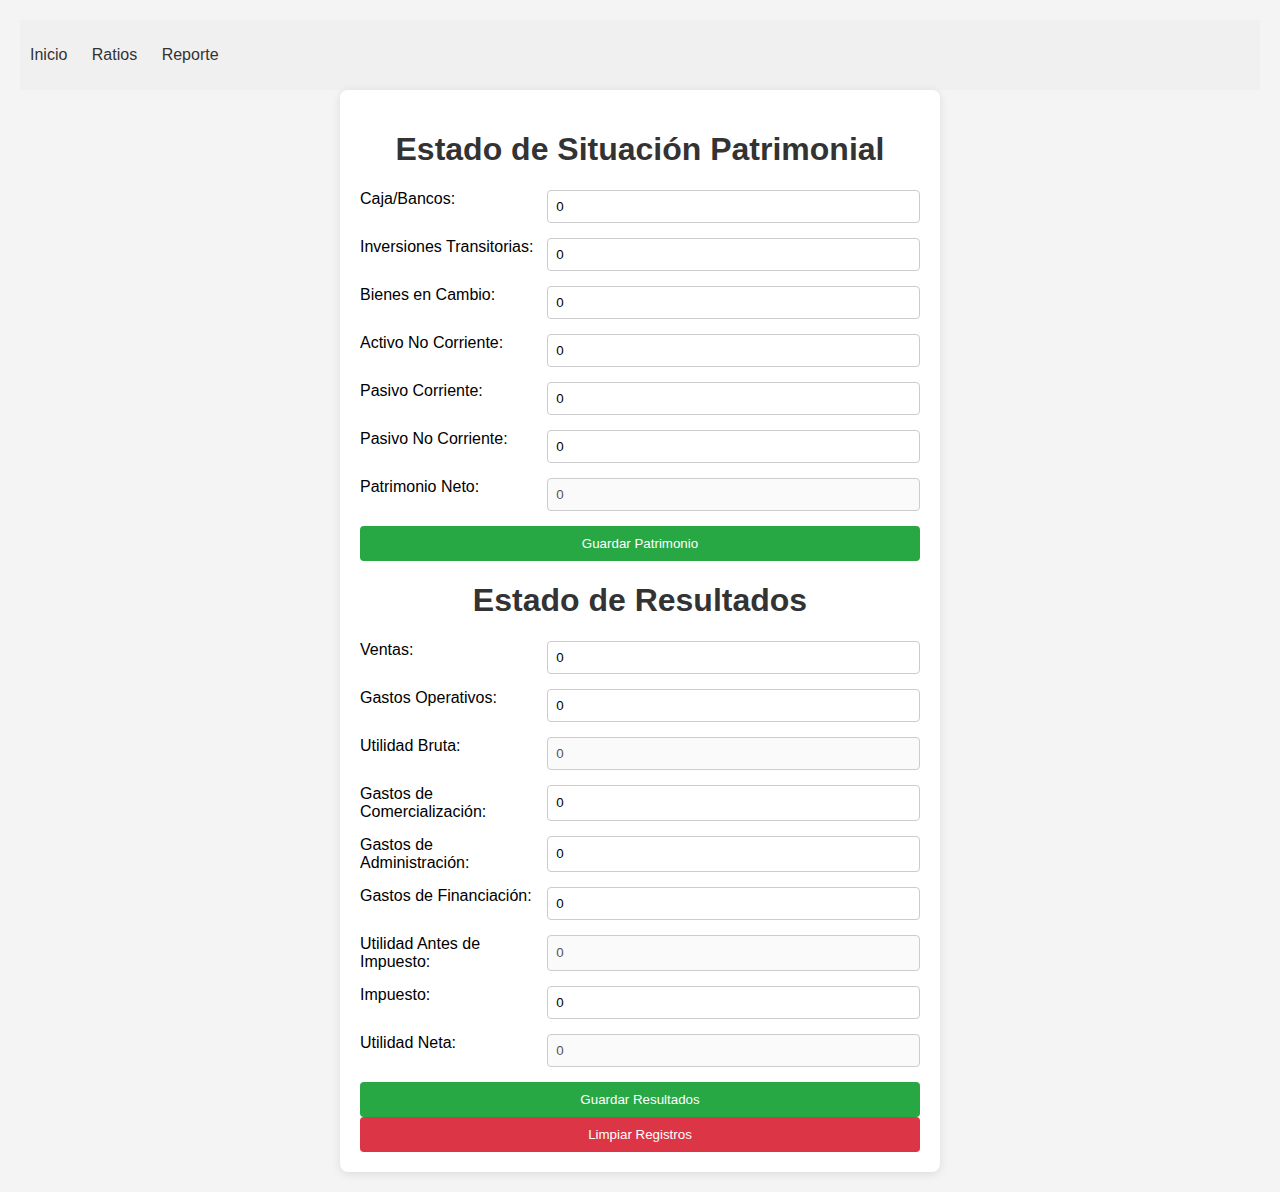
==== pages/balances.html @ 5c240ce6 "estructura avanzada" ====
<!DOCTYPE html>
<html lang="es">
<head>
    <meta charset="UTF-8">
    <meta name="viewport" content="width=device-width, initial-scale=1.0">
    <link rel="stylesheet" href="../styles/balances.css">
    <link rel="stylesheet" href="../styles/navbar.css">
    <title>Formulario - Estado de Situación Patrimonial</title>
</head>
<body>
    <nav>
    <ul>
        <li><a href="../index.html">Inicio</a></li>
        <li><a href="ratios.html">Ratios</a></li>
        <li><a href="reporte.html">Reporte</a></li>
    </ul>
</nav>
    <div class="container">
        <h1>Estado de Situación Patrimonial</h1>
        <form id="form-patrimonio">
            <div class="form-group">
                <label for="caja-bancos">Caja/Bancos:</label>
                <input type="number" id="caja-bancos" />
            </div>
            <div class="form-group">
                <label for="inversiones-transitorias">Inversiones Transitorias:</label>
                <input type="number" id="inversiones-transitorias" />
            </div>
            <div class="form-group">
                <label for="bienes-cambio">Bienes en Cambio:</label>
                <input type="number" id="bienes-cambio" />
            </div>
            <div class="form-group">
                <label for="activo-no-corriente">Activo No Corriente:</label>
                <input type="number" id="activo-no-corriente" />
            </div>
            <div class="form-group">
                <label for="pasivo-corriente">Pasivo Corriente:</label>
                <input type="number" id="pasivo-corriente" />
            </div>
            <div class="form-group">
                <label for="pasivo-no-corriente">Pasivo No Corriente:</label>
                <input type="number" id="pasivo-no-corriente" />
            </div>
            <div class="form-group">
                <label for="patrimonio-neto">Patrimonio Neto:</label>
                <input type="number" id="patrimonio-neto" disabled />
            </div>
            <button type="submit">Guardar Patrimonio</button>
        </form>

        <h1>Estado de Resultados</h1>
        <form id="form-resultados">
            <div class="form-group">
                <label for="ventas">Ventas:</label>
                <input type="number" id="ventas" />
            </div>
            <div class="form-group">
                <label for="gastos-operativos">Gastos Operativos:</label>
                <input type="number" id="gastos-operativos" />
            </div>
            <div class="form-group">
                    <label for="utilidad-bruta">Utilidad Bruta:</label>
                    <input type="number" id="utilidad-bruta" disabled />
                </div>
            <div class="form-group">
                <label for="gastos-comercializacion">Gastos de Comercialización:</label>
                <input type="number" id="gastos-comercializacion" />
            </div>
            <div class="form-group">
                <label for="gastos-administracion">Gastos de Administración:</label>
                <input type="number" id="gastos-administracion" />
            </div>
            <div class="form-group">
                <label for="gastos-financiacion">Gastos de Financiación:</label>
                <input type="number" id="gastos-financiacion" />
            </div>
            <div class="form-group">
                <label for="utilidad-antes-impuesto">Utilidad Antes de Impuesto:</label>
                <input type="number" id="utilidad-antes-impuesto" disabled />
            </div>
            <div class="form-group">
                <label for="impuesto">Impuesto:</label>
                <input type="number" id="impuesto" />
            </div>
            <div class="form-group">
                <label for="utilidad-neta">Utilidad Neta:</label>
                <input type="number" id="utilidad-neta" disabled />
            </div>
            <button type="submit">Guardar Resultados</button>
        </form>
          <button type="button" id="limpiar-registros">Limpiar Registros</button> 
    </div>

    <script src="../js/balances.js"></script>
</body>
</html>
---- styles/balances.css ----
* {
    box-sizing: border-box;
}

body {
    font-family: Arial, sans-serif;
    margin: 20px;
    background-color: #f4f4f4;
}

.container {
    max-width: 600px;
    margin: auto;
    background: white;
    padding: 20px;
    border-radius: 8px;
    box-shadow: 0 2px 10px rgba(0, 0, 0, 0.1);
}

h1 {
    text-align: center;
    color: #333;
}

.form-group {
    display: flex;
    justify-content: space-between;
    margin-bottom: 15px;
}

label {
    flex: 1;
    margin-right: 10px;
}

input[type="number"] {
    flex: 2;
    padding: 8px;
    border: 1px solid #ccc;
    border-radius: 4px;
}

/* Responsive Styles */
@media (max-width: 600px) {
    .form-group {
        flex-direction: column;
    }
    
    label {
        margin-right: 0;
        margin-bottom: 5px;
    }
    
    input[type="number"] {
        width: 100%;
    }
}

button {
    width: 100%;
    padding: 10px;
    background-color: #28a745; /* Color verde para el botón de envío */
    color: white;
    border: none;
    border-radius: 4px;
    cursor: pointer;
}

button:hover {
    background-color: #218838; /* Color verde oscuro al pasar el mouse */
}

/* Estilo para el botón de limpiar registros */
button#limpiar-registros {
    background-color: #dc3545; /* Color rojo */
}

button#limpiar-registros:hover {
    background-color: #c82333; /* Color rojo oscuro al pasar el mouse */
}
---- styles/navbar.css ----
nav {
    background-color: #f0f0f0;
    padding: 10px;
}

nav ul {
    list-style-type: none;
    padding: 0;
}

nav li {
    display: inline;
    margin-right: 20px;
}

nav a {
    text-decoration: none;
    color: #333;
}

nav a:hover {
    text-decoration: underline;
}
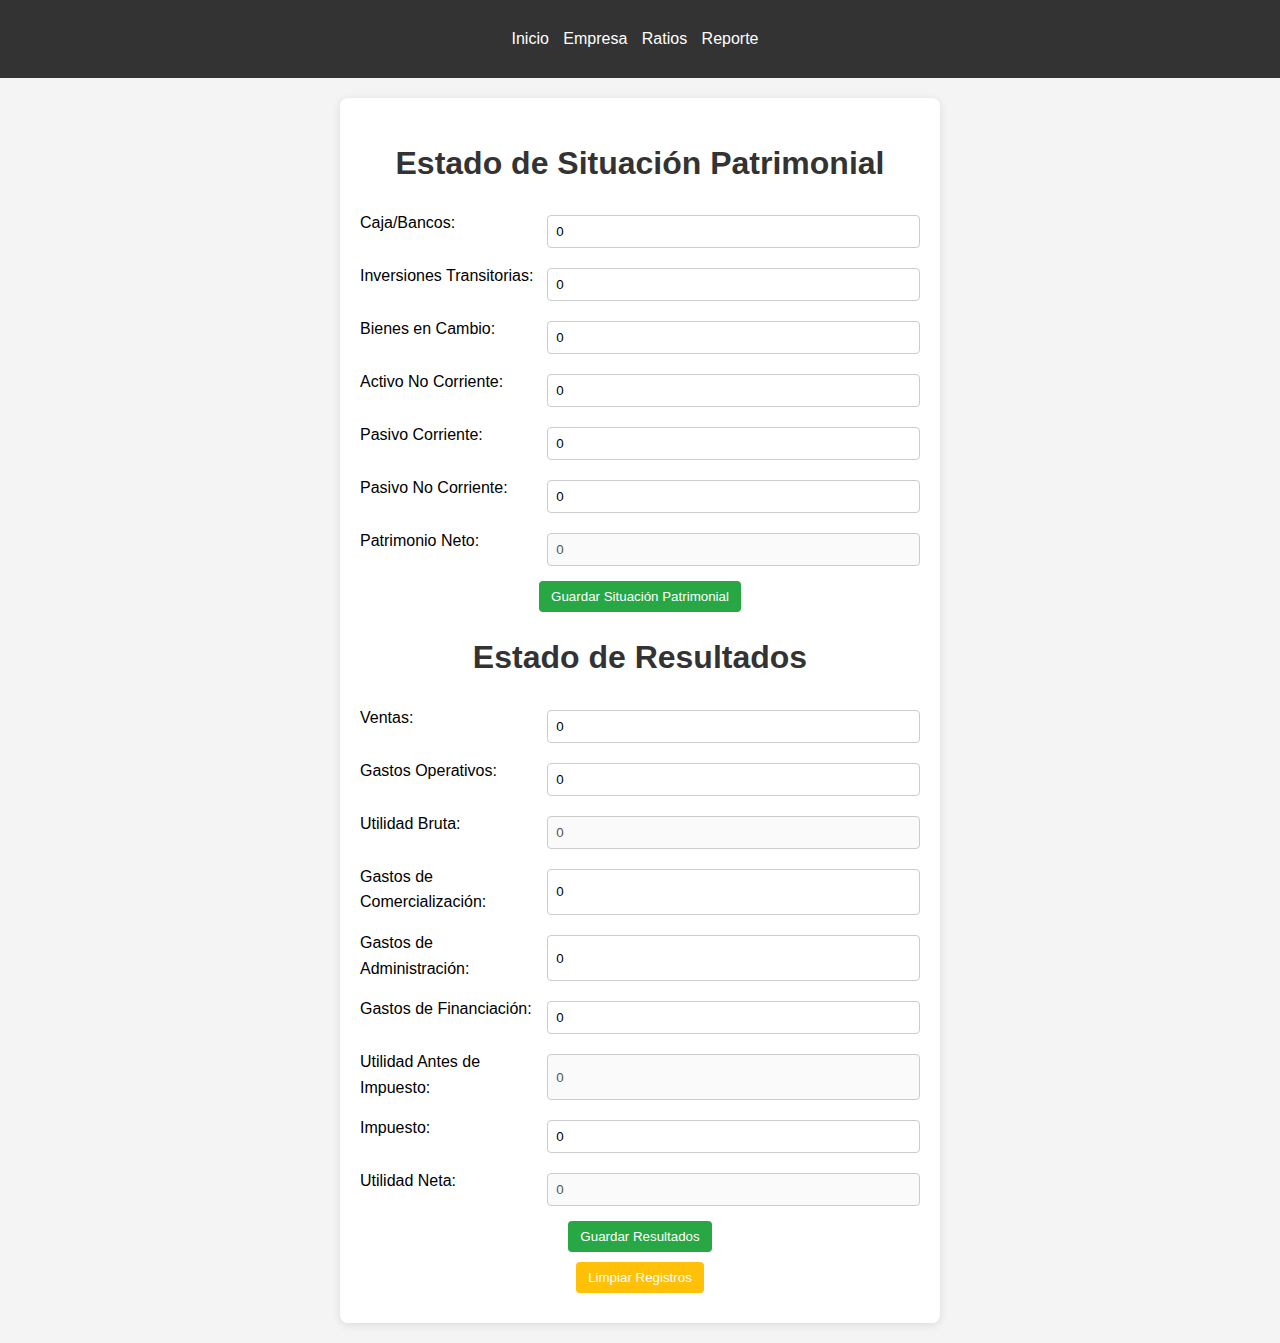
==== commit 02069ab0: "código muy avanzado" ====
--- a/pages/balances.html
+++ b/pages/balances.html
@@ -1,97 +1,117 @@
 <!DOCTYPE html>
 <html lang="es">
-<head>
-    <meta charset="UTF-8">
-    <meta name="viewport" content="width=device-width, initial-scale=1.0">
-    <link rel="stylesheet" href="../styles/balances.css">
-    <link rel="stylesheet" href="../styles/navbar.css">
+  <head>
+    <meta charset="UTF-8" />
+    <meta http-equiv="X-UA-Compatible" content="IE=edge" />
+    <meta name="viewport" content="width=device-width, initial-scale=1.0" />
+    <meta name="author" content="Mauricio Javier Alonso" />
+    <meta
+      name="description"
+      content="Segunda entrega curso Javascript Coderhouse"
+    />
+    <meta
+      name="keywords"
+      content="ratios javascript solvencia liquidez rentabilidad"
+    />
+    <link rel="stylesheet" href="../styles/consolidado.css" />
     <title>Formulario - Estado de Situación Patrimonial</title>
-</head>
-<body>
+  </head>
+  <body>
     <nav>
-    <ul>
+      <ul>
         <li><a href="../index.html">Inicio</a></li>
+        <li><a href="empresa.html">Empresa</a></li>
         <li><a href="ratios.html">Ratios</a></li>
         <li><a href="reporte.html">Reporte</a></li>
-    </ul>
-</nav>
+      </ul>
+    </nav>
     <div class="container">
-        <h1>Estado de Situación Patrimonial</h1>
-        <form id="form-patrimonio">
-            <div class="form-group">
-                <label for="caja-bancos">Caja/Bancos:</label>
-                <input type="number" id="caja-bancos" />
-            </div>
-            <div class="form-group">
-                <label for="inversiones-transitorias">Inversiones Transitorias:</label>
-                <input type="number" id="inversiones-transitorias" />
-            </div>
-            <div class="form-group">
-                <label for="bienes-cambio">Bienes en Cambio:</label>
-                <input type="number" id="bienes-cambio" />
-            </div>
-            <div class="form-group">
-                <label for="activo-no-corriente">Activo No Corriente:</label>
-                <input type="number" id="activo-no-corriente" />
-            </div>
-            <div class="form-group">
-                <label for="pasivo-corriente">Pasivo Corriente:</label>
-                <input type="number" id="pasivo-corriente" />
-            </div>
-            <div class="form-group">
-                <label for="pasivo-no-corriente">Pasivo No Corriente:</label>
-                <input type="number" id="pasivo-no-corriente" />
-            </div>
-            <div class="form-group">
-                <label for="patrimonio-neto">Patrimonio Neto:</label>
-                <input type="number" id="patrimonio-neto" disabled />
-            </div>
-            <button type="submit">Guardar Patrimonio</button>
-        </form>
+      <h1>Estado de Situación Patrimonial</h1>
+      <form id="form-patrimonio">
+        <div class="form-group">
+          <label for="caja-bancos">Caja/Bancos:</label>
+          <input type="number" id="caja-bancos" />
+        </div>
+        <div class="form-group">
+          <label for="inversiones-transitorias"
+            >Inversiones Transitorias:</label
+          >
+          <input type="number" id="inversiones-transitorias" />
+        </div>
+        <div class="form-group">
+          <label for="bienes-cambio">Bienes en Cambio:</label>
+          <input type="number" id="bienes-cambio" />
+        </div>
+        <div class="form-group">
+          <label for="activo-no-corriente">Activo No Corriente:</label>
+          <input type="number" id="activo-no-corriente" />
+        </div>
+        <div class="form-group">
+          <label for="pasivo-corriente">Pasivo Corriente:</label>
+          <input type="number" id="pasivo-corriente" />
+        </div>
+        <div class="form-group">
+          <label for="pasivo-no-corriente">Pasivo No Corriente:</label>
+          <input type="number" id="pasivo-no-corriente" />
+        </div>
+        <div class="form-group">
+          <label for="patrimonio-neto">Patrimonio Neto:</label>
+          <input type="number" id="patrimonio-neto" disabled />
+        </div>
+        <button class="primary" type="submit">
+          Guardar Situación Patrimonial
+        </button>
+      </form>
 
-        <h1>Estado de Resultados</h1>
-        <form id="form-resultados">
-            <div class="form-group">
-                <label for="ventas">Ventas:</label>
-                <input type="number" id="ventas" />
-            </div>
-            <div class="form-group">
-                <label for="gastos-operativos">Gastos Operativos:</label>
-                <input type="number" id="gastos-operativos" />
-            </div>
-            <div class="form-group">
-                    <label for="utilidad-bruta">Utilidad Bruta:</label>
-                    <input type="number" id="utilidad-bruta" disabled />
-                </div>
-            <div class="form-group">
-                <label for="gastos-comercializacion">Gastos de Comercialización:</label>
-                <input type="number" id="gastos-comercializacion" />
-            </div>
-            <div class="form-group">
-                <label for="gastos-administracion">Gastos de Administración:</label>
-                <input type="number" id="gastos-administracion" />
-            </div>
-            <div class="form-group">
-                <label for="gastos-financiacion">Gastos de Financiación:</label>
-                <input type="number" id="gastos-financiacion" />
-            </div>
-            <div class="form-group">
-                <label for="utilidad-antes-impuesto">Utilidad Antes de Impuesto:</label>
-                <input type="number" id="utilidad-antes-impuesto" disabled />
-            </div>
-            <div class="form-group">
-                <label for="impuesto">Impuesto:</label>
-                <input type="number" id="impuesto" />
-            </div>
-            <div class="form-group">
-                <label for="utilidad-neta">Utilidad Neta:</label>
-                <input type="number" id="utilidad-neta" disabled />
-            </div>
-            <button type="submit">Guardar Resultados</button>
-        </form>
-          <button type="button" id="limpiar-registros">Limpiar Registros</button> 
+      <h1>Estado de Resultados</h1>
+      <form id="form-resultados">
+        <div class="form-group">
+          <label for="ventas">Ventas:</label>
+          <input type="number" id="ventas" />
+        </div>
+        <div class="form-group">
+          <label for="gastos-operativos">Gastos Operativos:</label>
+          <input type="number" id="gastos-operativos" />
+        </div>
+        <div class="form-group">
+          <label for="utilidad-bruta">Utilidad Bruta:</label>
+          <input type="number" id="utilidad-bruta" disabled />
+        </div>
+        <div class="form-group">
+          <label for="gastos-comercializacion"
+            >Gastos de Comercialización:</label
+          >
+          <input type="number" id="gastos-comercializacion" />
+        </div>
+        <div class="form-group">
+          <label for="gastos-administracion">Gastos de Administración:</label>
+          <input type="number" id="gastos-administracion" />
+        </div>
+        <div class="form-group">
+          <label for="gastos-financiacion">Gastos de Financiación:</label>
+          <input type="number" id="gastos-financiacion" />
+        </div>
+        <div class="form-group">
+          <label for="utilidad-antes-impuesto"
+            >Utilidad Antes de Impuesto:</label
+          >
+          <input type="number" id="utilidad-antes-impuesto" disabled />
+        </div>
+        <div class="form-group">
+          <label for="impuesto">Impuesto:</label>
+          <input type="number" id="impuesto" />
+        </div>
+        <div class="form-group">
+          <label for="utilidad-neta">Utilidad Neta:</label>
+          <input type="number" id="utilidad-neta" disabled />
+        </div>
+        <button class="primary" type="submit">Guardar Resultados</button>
+      </form>
+      <button type="button" class="tertiary" id="limpiar-registros">
+        Limpiar Registros
+      </button>
     </div>
 
     <script src="../js/balances.js"></script>
-</body>
-</html>+  </body>
+</html>
--- a/styles/consolidado.css
+++ b/styles/consolidado.css
@@ -0,0 +1,225 @@
+* {
+    box-sizing: border-box;
+}
+
+body {
+    font-family: Arial, sans-serif;
+    line-height: 1.6;
+    margin: 0;
+    padding: 0;
+    background-color: #f4f4f4;
+}
+
+.container {
+    max-width: 600px;
+    margin: 20px auto;
+    padding: 20px;
+    background: white;
+    border-radius: 8px;
+    box-shadow: 0 2px 10px rgba(0, 0, 0, 0.1);
+}
+
+h1, h2 {
+    text-align: center;
+    color: #333;
+    margin-top: 20px;
+}
+
+.form-group {
+    display: flex;
+    justify-content: space-between;
+    margin-bottom: 15px;
+}
+
+label {
+    flex: 1;
+    margin-right: 10px;
+}
+
+input[type="number"], input {
+    flex: 2;
+    padding: 8px;
+    margin-top: 5px;
+    border: 1px solid #ccc;
+    border-radius: 4px;
+}
+
+button {
+    display: block;
+    width: auto;
+    padding: 8px 12px;
+    color: white;
+    border: none;
+    border-radius: 4px;
+    cursor: pointer;
+    transition: background-color 0.3s ease;
+    margin: 10px auto; 
+}
+
+button.primary {
+    background-color: #28a745; 
+}
+
+button.primary:hover {
+    background-color: #218838;
+}
+
+button.secondary {
+    background-color: #dc3545; 
+}
+
+button.secondary:hover {
+    background-color: #c82333;
+}
+
+button.tertiary {
+    background-color: #ffc107; 
+}
+
+button.tertiary:hover {
+    background-color: #e0a800; 
+}
+
+/* Navegación */
+nav {
+    background-color: #333;
+    color: white;
+    padding: 10px;
+    text-align: center;
+}
+
+nav ul {
+    list-style-type: none;
+    padding: 0;
+}
+
+nav ul li {
+    display: inline;
+    margin-right: 10px;
+}
+
+nav ul li a {
+    color: white;
+    text-decoration: none;
+}
+
+nav ul li a:hover {
+    text-decoration: underline;
+}
+
+/* Tarjetas */
+.card {
+    border: 1px solid #ccc;
+    border-radius: 5px;
+    padding: 20px;
+    margin: 10px;
+    background-color: #fff;
+    box-shadow: 2px 2px 10px rgba(0, 0, 0, 0.1);
+}
+
+.reporte-cards {
+    display: flex;
+    flex-wrap: wrap;
+    justify-content: center;
+}
+
+/* Estilos para tablas */
+table {
+    width: 100%;
+    border-collapse: collapse;
+    margin: 20px 0;
+    background-color: #fff;
+    box-shadow: 0 2px 10px rgba(0, 0, 0, 0.1);
+}
+
+table th, table td {
+    padding: 10px;
+    border: 1px solid #ccc;
+    text-align: left;
+}
+
+table th {
+    background-color: #333;
+    color: white;
+    text-align: center;
+}
+
+table td {
+    text-align: center;
+}
+
+#tabla-ratios {
+    width: 100%;
+    margin: 20px auto;
+}
+
+#tabla-ratios th, #tabla-ratios td {
+    padding: 12px;
+    text-align: center;
+}
+
+#tabla-ratios th {
+    background-color: #007bff;
+    color: white;
+}
+
+#tabla-ratios td {
+    background-color: #f9f9f9;
+}
+
+#tabla-ratios tr:nth-child(even) {
+    background-color: #f2f2f2;
+}
+
+.falta-datos {
+    color: red; 
+    font-weight: bold;
+    margin-left: 10px; /
+}
+
+
+/* Media Queries */
+@media (max-width: 600px) {
+    .form-group {
+        flex-direction: column;
+    }
+    
+    label {
+        margin-right: 0;
+        margin-bottom: 5px;
+    }
+    
+    input[type="number"], input {
+        width: 100%;
+    }
+
+    .container {
+        max-width: 100%; 
+    }
+
+
+    table, thead, tbody, th, td, tr {
+        display: block;
+        width: 100%;
+    }
+
+    tr {
+        margin-bottom: 20px;
+    }
+
+    td {
+        padding-left: 50%;
+        text-align: right;
+        position: relative;
+    }
+
+    td:before {
+        content: attr(data-label);
+        position: absolute;
+        left: 0;
+        width: 45%;
+        padding-left: 10px;
+        font-weight: bold;
+        text-align: left;
+    }
+}   